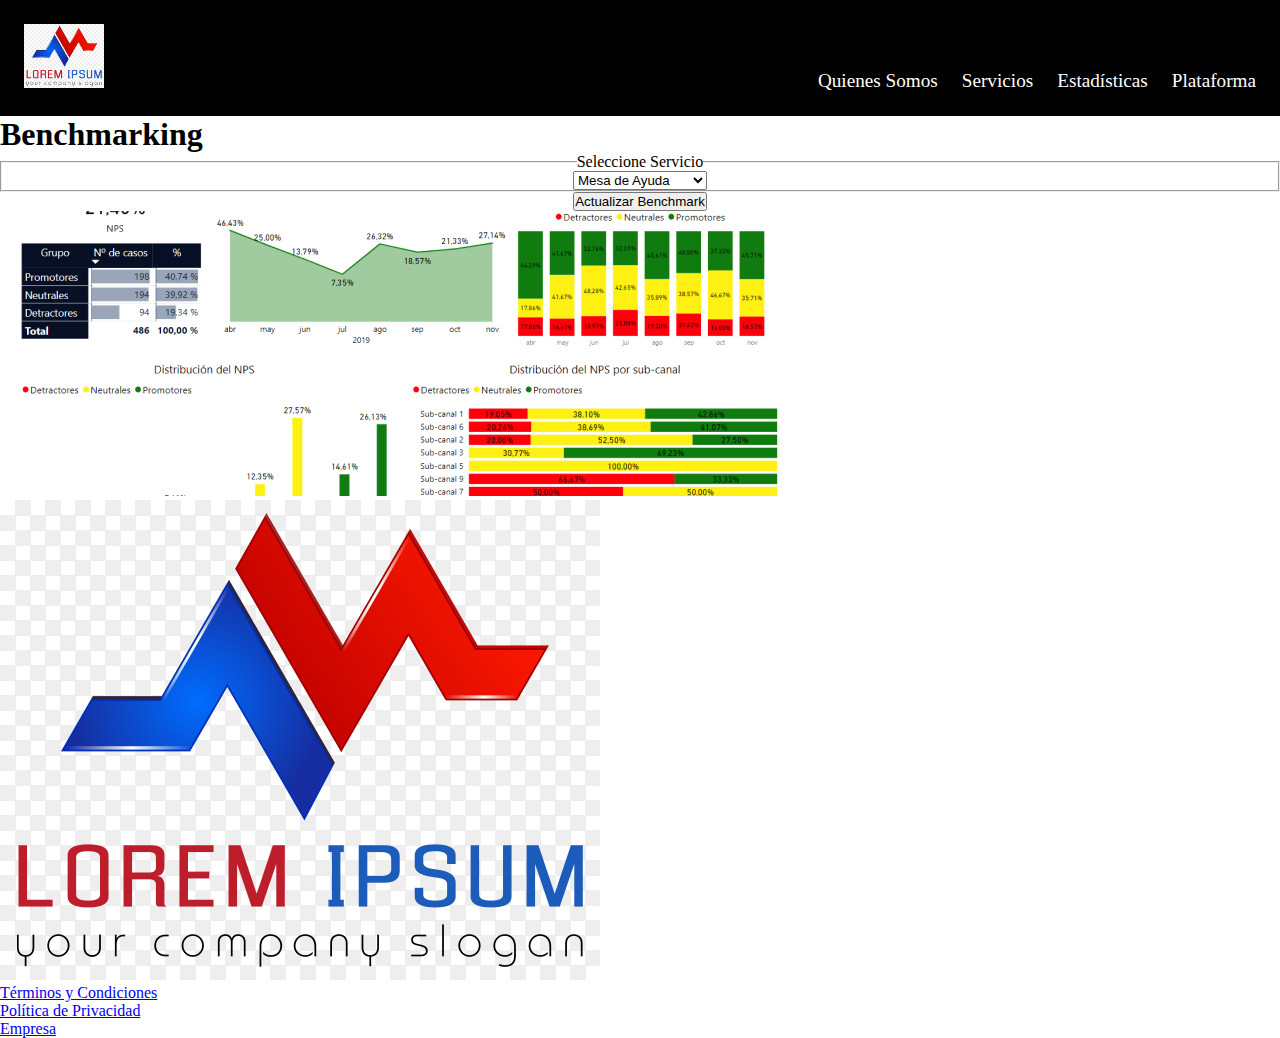
==== views/estadisticas.html @ 82266f2f "actualizacionbarranavegacion" ====
<!DOCTYPE html>
<html lang="es">
<head>
	<meta charset="UTF-8">
	<meta name="viewport" content="width=device-width, initial-scale=1.0">
	<title>Servicios</title>
	<link rel="stylesheet" href="../css/estilo.css">
</head>
<body>

	<header>
		<div>
			<a href="#"><img src="../assets/img/logo.png" alt=""></a>
		</div>
	
		<nav>
			<ul class="navbar">
				<li><a href="./quienes-somos.html">Quienes Somos</a></li>
				<li><a href="./servicios.html">Servicios</a></li>
				<li><a href="#">Estadísticas</a></li>
				<li><a href="./plataforma.html">Plataforma</a></li>	
			</ul>
		</nav>
	</header>
	

    <article>

        <h1>Benchmarking</h1>

        <form action="#" align="center">
            <fieldset>
                <legend>Seleccione Servicio</legend>
                <select name="servicio" id="servicio">
                    <option value="mesa">Mesa de Ayuda</option>
                    <option value="soporte">Soporte en terreno</option>
                    <option value="internet">Internet</option>
                </select>
            </fieldset>
            <input type="submit" value="Actualizar Benchmark">
        </form>
        <img src="../assets/img/benchmarking.png" alt="logo sitio">
    </article>

	<footer class="piepagina">
		<img src="../assets/img/logo.png" alt="logo sitio">
		<nav>
			<ul class="menupie">
				<li><a href="./views/terminosycondiciones.html">Términos y Condiciones</a></li>
				<li><a href="./views/politica.html">Política de Privacidad</a></li>
				<li><a href="./views/empresahtml">Empresa</a></li>
			</ul>
		</nav>
	</footer>

</body>
</html>
---- css/estilo.css ----
*{
    margin: 0;
    padding: 0;
    box-sizing: border-box;
}
/**header**/
header{
    display: flex;
    width: 100%;
	flex-direction: row;
	justify-content: space-between;
	align-items: flex-end;
    background-color: black;
    padding: 1.5rem 1.5rem;
    position: sticky;
    top: 0;
    z-index:40;
}
header div img{ 
    width: 5rem;
}
.navbar{
    display: flex;
	flex-direction: row;
    list-style: none;
    gap: 1.5rem;
  
}
.navbar li a{
    text-decoration: none;
    color: white;
    font-size: 1.2rem;
}


/* regla para usar una font descargada a la pc */
@font-face {
	font-family: 'AnotherDay';
	src: url('../assets/font/AnotherDay.ttf');
}

@font-face {
	font-family: 'Amstagram';
	src: url('../assets/font/Amstagram.ttf');
}
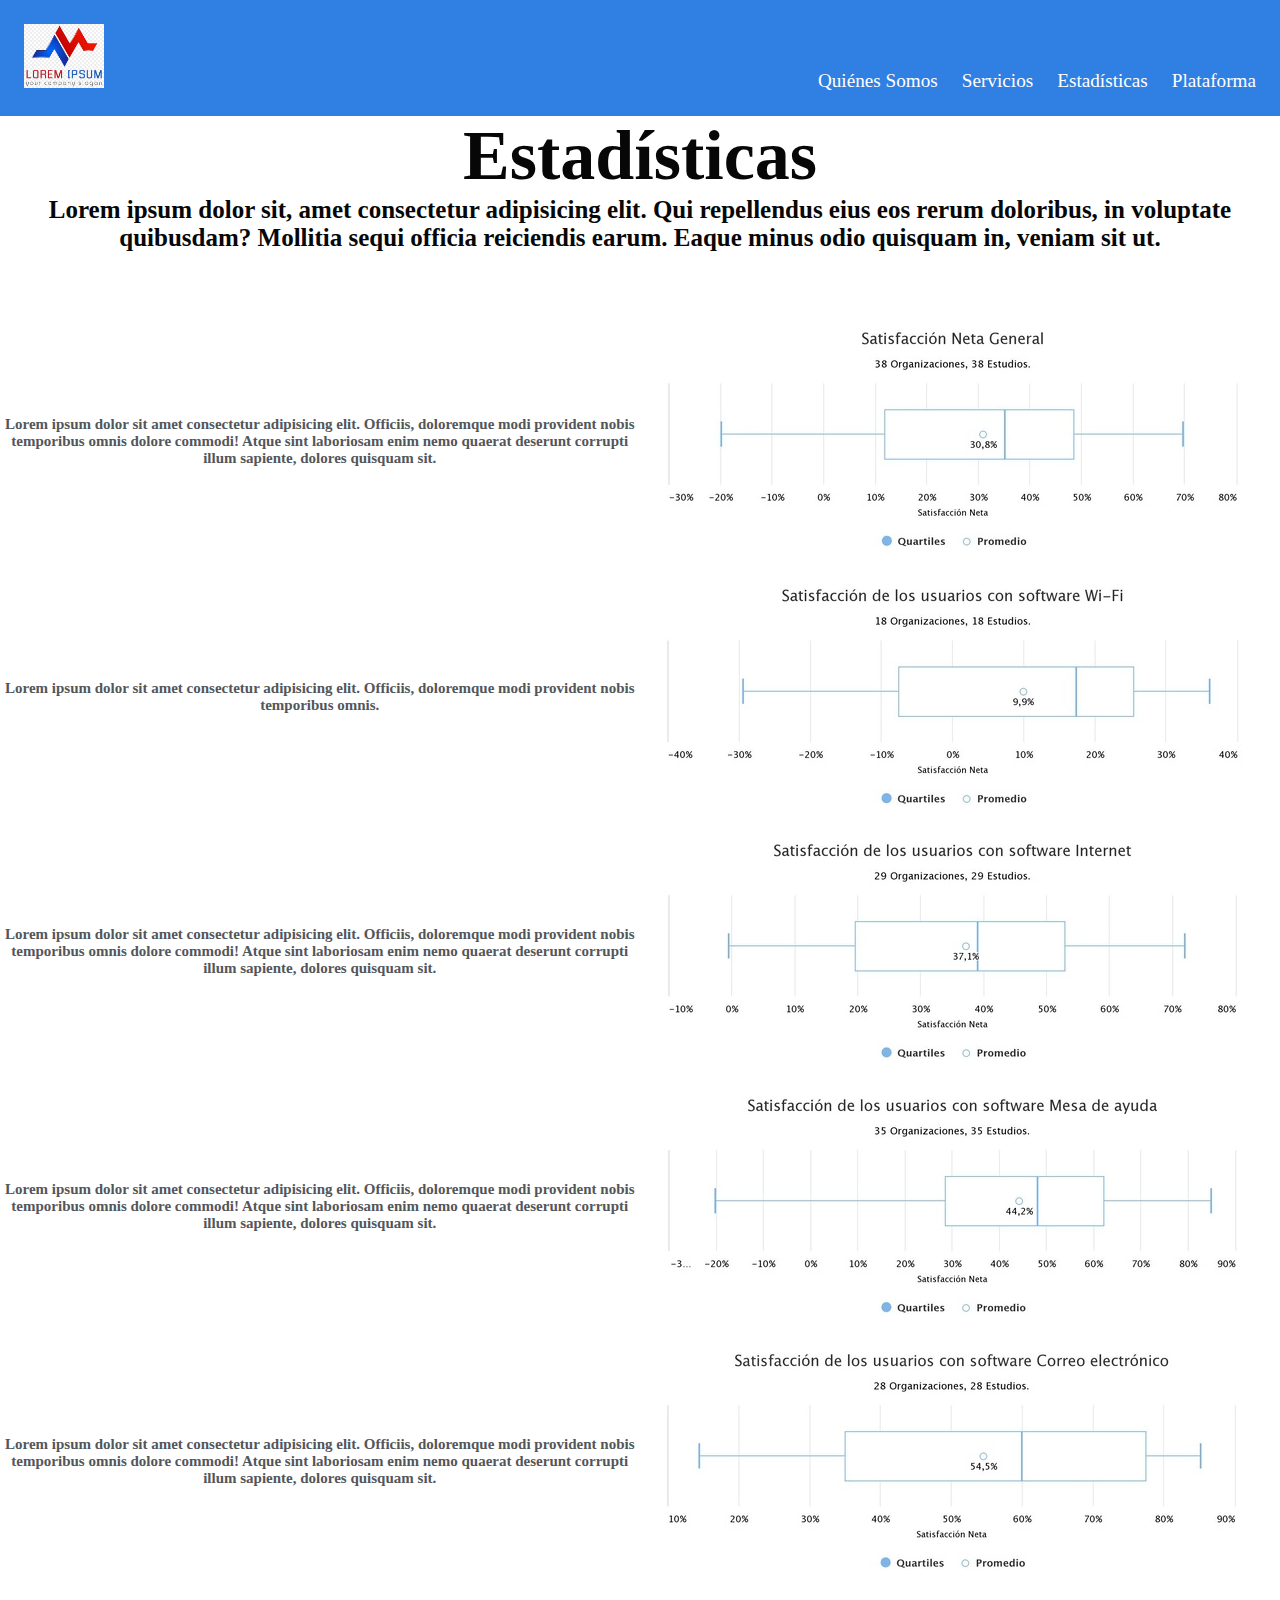
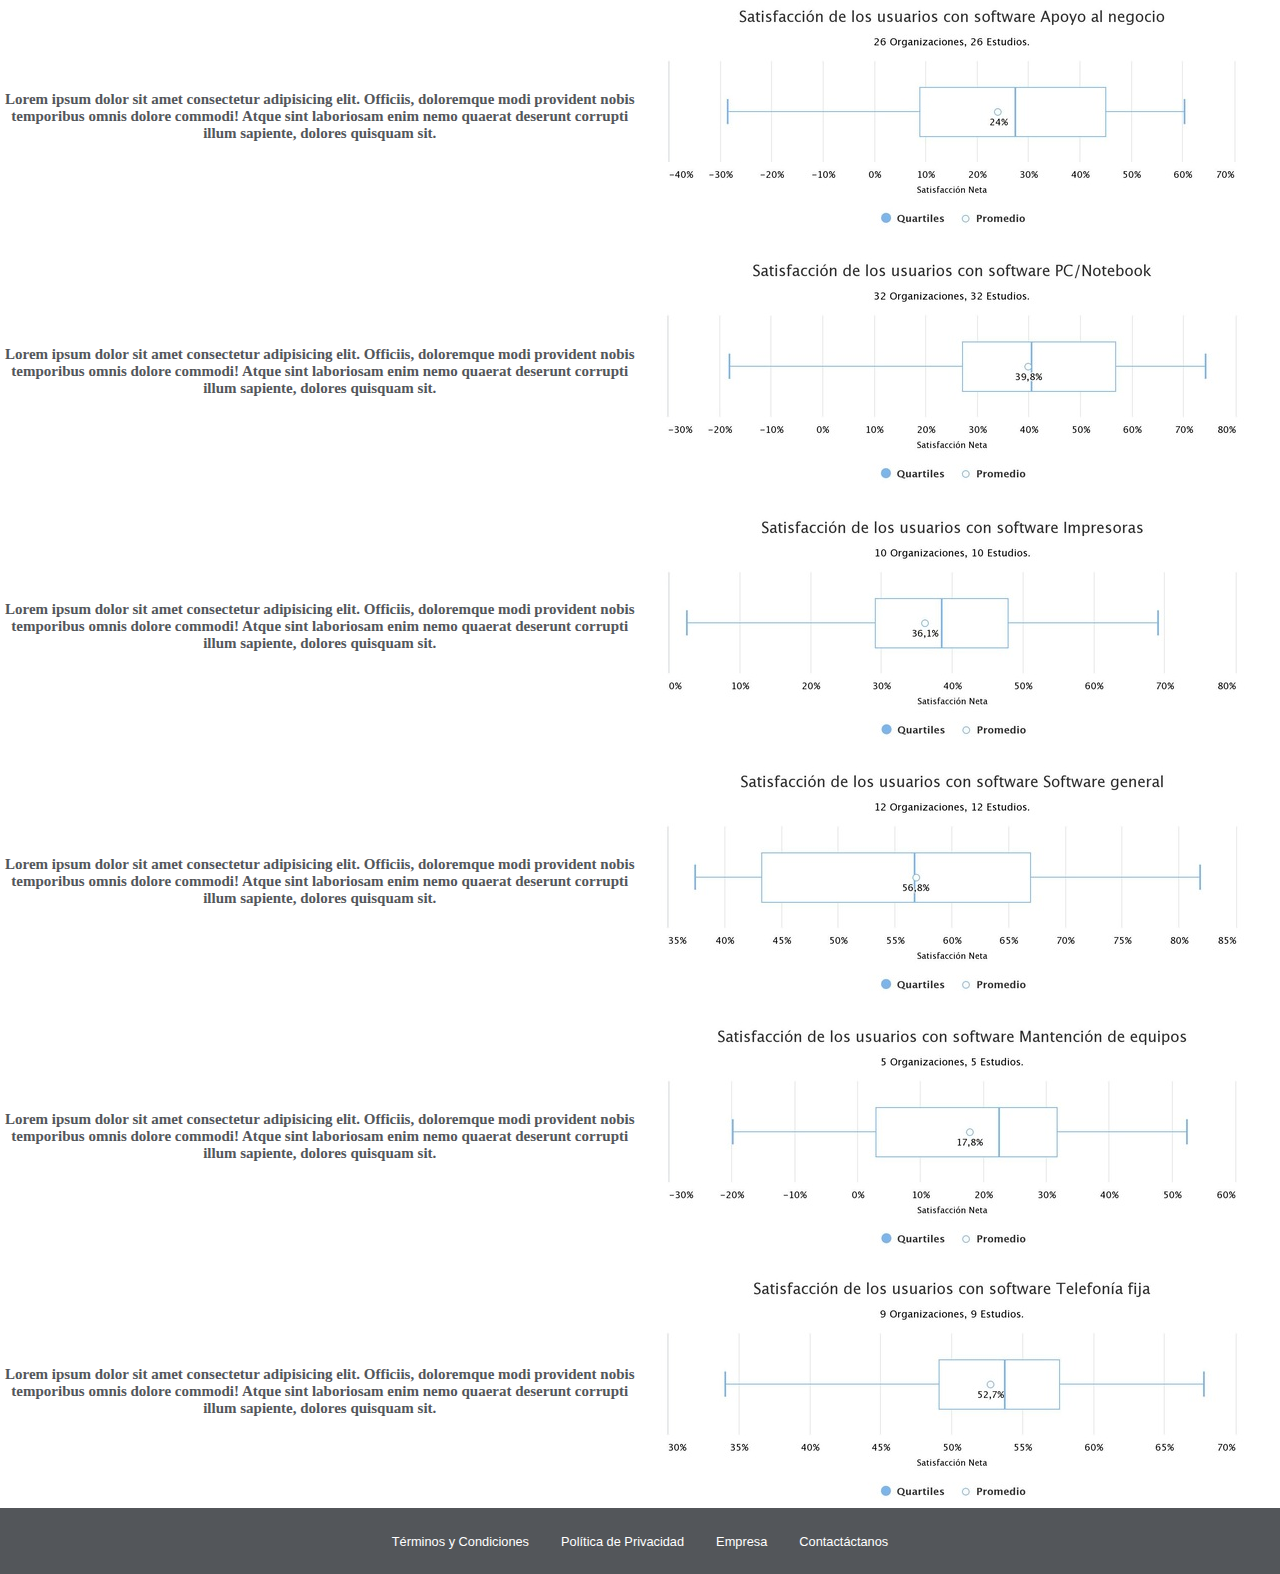
==== commit 45f8f672: "responsive" ====
--- a/views/estadisticas.html
+++ b/views/estadisticas.html
@@ -10,25 +10,119 @@
 
 	<header>
 		<div>
-			<a href="#"><img src="../assets/img/logo.png" alt=""></a>
+			<a href="../index.html"><img src="../assets/img/logo.png" alt=""></a>
 		</div>
-	
+
 		<nav>
 			<ul class="navbar">
-				<li><a href="./quienes-somos.html">Quienes Somos</a></li>
-				<li><a href="./servicios.html">Servicios</a></li>
-				<li><a href="#">Estadísticas</a></li>
-				<li><a href="./plataforma.html">Plataforma</a></li>	
+				<li><a href="./quienes-somos.html">Quiénes Somos</a></li>
+					<li><a href="./servicios.html">Servicios</a></li>
+					<li><a href="#">Estadísticas</a></li>
+					<li><a href="./plataforma.html">Plataforma</a></li>
 			</ul>
 		</nav>
 	</header>
 	
 
-    <article>
+	<main>
+		<h2>Estadísticas</h2>
+		<h3>Lorem ipsum dolor sit, amet consectetur adipisicing elit. Qui repellendus eius eos rerum doloribus, in voluptate quibusdam? Mollitia sequi officia reiciendis earum. Eaque minus odio quisquam in, veniam sit ut.</h3>
+		<br>
+		<br>
+		<br>
+		<br>
+		<div class="main_estadisticas">
+		<section class="section-9"> 
+			<picture>
+				<source media="(max-width: 425px)" srcset="../assets/img/general-425.jpeg">
+				<img src="../assets/img/general.jpeg">	
+			</picture>
+		</section>	
+		<section class="section-11"> 
+			<h4>Lorem ipsum dolor sit amet consectetur adipisicing elit. Officiis, doloremque modi provident nobis temporibus omnis dolore commodi! Atque sint laboriosam enim nemo quaerat deserunt corrupti illum sapiente, dolores quisquam sit.</h4>
+		</section>
+		<section class="section-10">
+			<img src="../assets/img/wifi.jpeg">
+		</section>
+		<section class="section-12"> 
+			<h4>Lorem ipsum dolor sit amet consectetur adipisicing elit. Officiis, doloremque modi provident nobis temporibus omnis.</h4>
+		</section>
+		<section class="section-13">
+			<img src="../assets/img/internet.jpeg">
+		</section>
+		<section class="section-14"> 
+			<h4>Lorem ipsum dolor sit amet consectetur adipisicing elit. Officiis, doloremque modi provident nobis temporibus omnis dolore commodi! Atque sint laboriosam enim nemo quaerat deserunt corrupti illum sapiente, dolores quisquam sit.</h4>
+		</section>
+		<section class="section-15">
+			<img src="../assets/img/mesadeayuda.jpeg">
+		</section>
+		<section class="section-16"> 
+			<h4>Lorem ipsum dolor sit amet consectetur adipisicing elit. Officiis, doloremque modi provident nobis temporibus omnis dolore commodi! Atque sint laboriosam enim nemo quaerat deserunt corrupti illum sapiente, dolores quisquam sit.</h4>
+		</section>
+		<section class="section-17">
+			<img src="../assets/img/correo.jpeg">
+		</section>
+		<section class="section-18"> 
+			<h4>Lorem ipsum dolor sit amet consectetur adipisicing elit. Officiis, doloremque modi provident nobis temporibus omnis dolore commodi! Atque sint laboriosam enim nemo quaerat deserunt corrupti illum sapiente, dolores quisquam sit.</h4>
+		</section>
+		<section class="section-19">
+			<img src="../assets/img/apoyo.jpeg">
+		</section>
+		<section class="section-20"> 
+			<h4>Lorem ipsum dolor sit amet consectetur adipisicing elit. Officiis, doloremque modi provident nobis temporibus omnis dolore commodi! Atque sint laboriosam enim nemo quaerat deserunt corrupti illum sapiente, dolores quisquam sit.</h4>
+		</section>
+		<section class="section-21">
+			<img src="../assets/img/equipo.jpeg">
+		</section>
+		<section class="section-22"> 
+			<h4>Lorem ipsum dolor sit amet consectetur adipisicing elit. Officiis, doloremque modi provident nobis temporibus omnis dolore commodi! Atque sint laboriosam enim nemo quaerat deserunt corrupti illum sapiente, dolores quisquam sit.</h4>
+		</section>
+		<section class="section-23">
+			<img src="../assets/img/impresoras.jpeg">
+		</section>
+		<section class="section-24"> 
+			<h4>Lorem ipsum dolor sit amet consectetur adipisicing elit. Officiis, doloremque modi provident nobis temporibus omnis dolore commodi! Atque sint laboriosam enim nemo quaerat deserunt corrupti illum sapiente, dolores quisquam sit.</h4>
+		</section>
+		<section class="section-25">
+			<img src="../assets/img/software.jpeg">
+		</section>
+		<section class="section-26"> 
+			<h4>Lorem ipsum dolor sit amet consectetur adipisicing elit. Officiis, doloremque modi provident nobis temporibus omnis dolore commodi! Atque sint laboriosam enim nemo quaerat deserunt corrupti illum sapiente, dolores quisquam sit.</h4>
+		</section>
+		<section class="section-27">
+			<img src="../assets/img/mantencion.jpeg">
+		</section>
+		<section class="section-28"> 
+			<h4>Lorem ipsum dolor sit amet consectetur adipisicing elit. Officiis, doloremque modi provident nobis temporibus omnis dolore commodi! Atque sint laboriosam enim nemo quaerat deserunt corrupti illum sapiente, dolores quisquam sit.</h4>
+		</section>
+		<section class="section-29">
+			<img src="../assets/img/telefonia.jpeg">
+		</section>
+		<section class="section-30"> 
+			<h4>Lorem ipsum dolor sit amet consectetur adipisicing elit. Officiis, doloremque modi provident nobis temporibus omnis dolore commodi! Atque sint laboriosam enim nemo quaerat deserunt corrupti illum sapiente, dolores quisquam sit.</h4>
+		</section>
+		</div>
+		<!--
+		<section class="section-3">
+			<h2>Clientes</h2>
+		</section>
+		<section class="section-4">
+			<img src="./assets/img/logoempresa1.svg">
+		</section>
+		<section class="section-5">
+			<img src="./assets/img/logoempresa2.svg">
+		</section>
+		<section class="section-6">
+			<img src="./assets/img/logoempresa3.svg">
+		</section>
+		<section class="section-7">
+			<img src="./assets/img/logoempresa4.svg">
+		</section>
+		<section class="section-8">
+			<img src="./assets/img/logoempresa5.svg">
+		</section>
 
-        <h1>Benchmarking</h1>
-
-        <form action="#" align="center">
+		<form action="#" align="center">
             <fieldset>
                 <legend>Seleccione Servicio</legend>
                 <select name="servicio" id="servicio">
@@ -40,15 +134,16 @@
             <input type="submit" value="Actualizar Benchmark">
         </form>
         <img src="../assets/img/benchmarking.png" alt="logo sitio">
-    </article>
-
-	<footer class="piepagina">
-		<img src="../assets/img/logo.png" alt="logo sitio">
+	-->
+	</main>
+	
+	<footer>
 		<nav>
 			<ul class="menupie">
 				<li><a href="./views/terminosycondiciones.html">Términos y Condiciones</a></li>
 				<li><a href="./views/politica.html">Política de Privacidad</a></li>
-				<li><a href="./views/empresahtml">Empresa</a></li>
+				<li><a href="./views/empresa.html">Empresa</a></li>
+				<li><a href="./views/contactanos.html">Contactáctanos</a></li>
 			</ul>
 		</nav>
 	</footer>
--- a/css/estilo.css
+++ b/css/estilo.css
@@ -4,17 +4,19 @@
     box-sizing: border-box;
 }
 /**header**/
+
+
 header{
     display: flex;
     width: 100%;
 	flex-direction: row;
 	justify-content: space-between;
 	align-items: flex-end;
-    background-color: black;
+    background-color: rgb(48, 127, 226);
     padding: 1.5rem 1.5rem;
     position: sticky;
     top: 0;
-    z-index:40;
+    z-index:2;
 }
 header div img{ 
     width: 5rem;
@@ -30,21 +32,635 @@
     text-decoration: none;
     color: white;
     font-size: 1.2rem;
-}
-
-
-/* regla para usar una font descargada a la pc */
-@font-face {
-	font-family: 'AnotherDay';
-	src: url('../assets/font/AnotherDay.ttf');
-}
-
-@font-face {
-	font-family: 'Amstagram';
-	src: url('../assets/font/Amstagram.ttf');
-}
-
-
-
-
-
+    font-family: 'Gotham';
+}
+
+.navbar li a:hover{
+    color:  rgb(5, 34, 69);
+}
+
+
+.main_index{
+    display: grid;
+    background-color: white;
+    grid-template-columns: repeat(5,1fr);
+    grid-template-rows: repeat(3,1fr);
+    row-gap: 5px;
+    column-gap: 5px;
+    width: 100%;
+    align-items: center;
+}
+
+.main_estadisticas{
+    background-color:white;
+    grid-area:div;
+    display: grid;
+    row-gap: 20px;
+    column-gap: 1px;
+    width: 100%;
+    align-items: right;
+    grid-template-columns: repeat(2,1fr);
+    grid-template-rows: repeat(10,1fr);
+}
+
+h1{
+    font-size: 40px;
+   font-style: oblique;
+   color:slategray;
+   text-align: center;
+}
+
+h2 {
+    font-size: 70px;
+    color: rgb(7, 7, 7);
+    font-style:bold;
+    text-align: center;
+}
+
+h3 {
+    font-size: 25px;
+    color: rgb(7, 7, 7);
+    font-style: oblique,bold;
+    text-align: center;
+}
+
+h4 {
+    font-size: 15px;
+    color: rgb(83, 86, 90);
+    font-style: oblique,bold;
+    text-align: center;
+    text-overflow: hidden;
+}
+
+
+.section-1{
+    grid-column:3/6;
+    grid-row:1/3;
+}
+.section-2{
+    grid-column:1/3;
+    grid-row:1/3;
+    width: 100%;
+    height: 100%;
+    overflow: hidden;
+}
+.section2-img{
+    width: 90%;
+    height: 90%;
+    object-fit: cover;
+}
+
+.section-3{
+    grid-column:3/4;
+    grid-row:3/4;
+}
+
+.section-4{
+    grid-column:1/2;
+    grid-row:4/5;
+    width: 100%;
+    height: 100%;
+}
+
+.section4-img{
+    width: 100%;
+    height: 100%;
+    object-fit: cover;
+}
+
+.section-5{
+    grid-column:2/3;
+    grid-row:4/5;
+    width: 100%;
+    height: 100%;
+}
+
+.section5-img{
+    width: 100%;
+    height: 100%;
+    object-fit: cover;
+}
+
+.section-6{
+    grid-column:3/4;
+    grid-row:4/5;
+    width: 100%;
+    height: 100%;
+}
+
+.section6-img{
+    width: 100%;
+    height: 100%;
+    object-fit: cover;
+}
+
+.section-7{
+    grid-column:4/5;
+    grid-row:4/5;
+    width: 100%;
+    height: 100%;
+}
+
+.section7-img{
+    width: 100%;
+    height: 100%;
+    object-fit: cover;
+}
+
+.section-8{
+    grid-column:5/6;
+    grid-row:4/5;
+    width: 100%;
+    height: 100%;
+}
+
+.section8-img{
+    width: 100%;
+    height: 100%;
+    object-fit: cover;
+}
+
+
+.section-9{
+    grid-column:2/3;
+    grid-row:1/2;
+    width: 100%;
+    height: 100%;
+    display: flex;
+    align-items: center;
+    justify-content: center;
+}
+
+.section9-img{
+    width: 20px;
+    height: 100%;
+}
+
+.section-10{
+    grid-column:2/3;
+    grid-row:2/3;
+    width: 100%;
+    height: 100%;
+    display: flex;
+    align-items: center;
+    justify-content: center;
+}
+
+.section10-img{
+    width: 100%;
+    height: 100%;
+}
+
+.section-11{
+    grid-column: 1/2;
+    grid-row:1/2;
+    display: flex;
+    align-items: center;
+}
+
+.section-12{
+    grid-column: 1/2;
+    grid-row:2/3;
+    display: flex;
+    align-items: center;
+}
+
+.section-13{
+    grid-column:2/3;
+    grid-row:3/4;
+    width: 100%;
+    height: 100%;
+    display: flex;
+    align-items: center;
+    justify-content: center;
+}
+
+.section13-img{
+    width: 100%;
+    height: 100%;
+}
+
+.section-14{
+    grid-column: 1/2;
+    grid-row:3/4;
+    display: flex;
+    align-items: center;
+}
+
+.section-15{
+    grid-column:2/3;
+    grid-row:4/5;
+    width: 100%;
+    height: 100%;
+    display: flex;
+    align-items: center;
+    justify-content: center;
+}
+
+.section15-img{
+    width: 100%;
+    height: 100%;
+}
+
+.section-16{
+    grid-column: 1/2;
+    grid-row:4/5;
+    display: flex;
+    align-items: center;
+}
+
+.section-17{
+    grid-column:2/3;
+    grid-row:5/6;
+    width: 100%;
+    height: 100%;
+    display: flex;
+    align-items: center;
+    justify-content: center;
+}
+
+.section17-img{
+    width: 100%;
+    height: 100%;
+}
+
+.section-18{
+    grid-column: 1/2;
+    grid-row:5/6;
+    display: flex;
+    align-items: center;
+}
+
+.section-19{
+    grid-column:2/3;
+    grid-row:6/7;
+    width: 100%;
+    height: 100%;
+    display: flex;
+    align-items: center;
+    justify-content: center;
+}
+
+.section19-img{
+    width: 100%;
+    height: 100%;
+}
+
+.section-20{
+    grid-column: 1/2;
+    grid-row:6/7;
+    display: flex;
+    align-items: center;
+}
+
+.section-21{
+    grid-column:2/3;
+    grid-row:7/8;
+    width: 100%;
+    height: 100%;
+    display: flex;
+    align-items: center;
+    justify-content: center;
+}
+
+.section21-img{
+    width: 100%;
+    height: 100%;
+}
+
+.section-22{
+    grid-column: 1/2;
+    grid-row:7/8;
+    display: flex;
+    align-items: center;
+}
+
+
+.section-23{
+    grid-column:2/3;
+    grid-row:8/9;
+    width: 100%;
+    height: 100%;
+    display: flex;
+    align-items: center;
+    justify-content: center;
+}
+
+.section23-img{
+    width: 100%;
+    height: 100%;
+}
+
+.section-24{
+    grid-column: 1/2;
+    grid-row:8/9;
+    display: flex;
+    align-items: center;
+}
+
+.section-25{
+    grid-column:2/3;
+    grid-row:9/10;
+    width: 100%;
+    height: 100%;
+    display: flex;
+    align-items: center;
+    justify-content: center;
+}
+
+.section25-img{
+    width: 100%;
+    height: 100%;
+}
+
+.section-26{
+    grid-column: 1/2;
+    grid-row:9/10;
+    display: flex;
+    align-items: center;
+}
+
+.section-27{
+    grid-column:2/3;
+    grid-row:10/11;
+    width: 100%;
+    height: 100%;
+    display: flex;
+    align-items: center;
+    justify-content: center;
+}
+
+.section27-img{
+    width: 100%;
+    height: 100%;
+}
+
+.section-28{
+    grid-column: 1/2;
+    grid-row:10/11;
+    display: flex;
+    align-items: center;
+}
+
+.section-29{
+    grid-column:2/3;
+    grid-row:11/12;
+    width: 100%;
+    height: 100%;
+    display: flex;
+    align-items: center;
+    justify-content: center;
+}
+
+.section29-img{
+    width: 100%;
+    height: 100%;
+}
+
+.section-30{
+    grid-column: 1/2;
+    grid-row:11/12;
+    display: flex;
+    align-items: center;
+}
+
+footer{
+    display: flex;
+    width: 100%;
+	flex-direction: row;
+    align-items: center;
+	justify-content: center;
+    background-color: rgb(83, 86, 90);
+    padding: 1.5rem 1.5rem;
+    top: 0;
+}
+
+.menupie{
+    display: flex;
+	flex-direction: center;
+    list-style: none;
+    gap: 2rem;
+  
+}
+.menupie li a{
+    text-decoration: none;
+    color: white;
+    font-size: 0.8rem;
+    font-family: 'Gotham', sans-serif;
+}
+
+.menupie li a:hover{
+    color: rgb(41, 42, 43);
+}
+
+
+
+@media(max-width:768px){
+    header{
+        flex-direction: column;
+        align-items: center;
+        justify-content: center;
+        width: auto;
+    }
+    .main-index{
+        grid-template-columns: repeat(2,1fr);
+    }
+    .section-1{
+        grid-column:2/3;
+        grid-row:1/2;
+    }
+    .section-2{
+        grid-column:1/2;
+        grid-row:1/2;
+    }
+
+    .section-3{
+        display: none;
+    }
+    .section-4{
+        display: none;
+    }
+    .section-5{
+        display: none;
+    }
+    .section-6{
+        display: none;
+    }
+    .section-7{
+        display: none;
+    }
+    .section-8{
+        display: none;
+    }
+    .main_estadisticas{
+        grid-template-columns: repeat(1,1fr);
+        grid-template-rows: repeat(16,1fr);
+    }
+    .section-9{
+        grid-column:1/2;
+        grid-row:2/3;
+    }
+    .section-11{
+        grid-column:1/2;
+        grid-row:1/2;
+    }
+    .section-10{
+        grid-column:1/2;
+        grid-row:4/5;
+    }
+    .section-12{
+        grid-column:1/2;
+        grid-row:3/4;
+    }
+    .section-13{
+        grid-column:1/2;
+        grid-row:6/7;
+    }
+    .section-14{
+        grid-column:1/2;
+        grid-row:5/6;
+    }
+    .section-15{
+        grid-column:1/2;
+        grid-row:8/9;
+    }
+    .section-16{
+        grid-column:1/2;
+        grid-row:7/8;
+    }
+    .section-17{
+        grid-column:1/2;
+        grid-row:10/11;
+    }
+    .section-18{
+        grid-column:1/2;
+        grid-row:9/10;
+    }
+    .section-19{
+        grid-column:1/2;
+        grid-row:12/13;
+    }
+    .section-20{
+        grid-column:1/2;
+        grid-row:11/12;
+    }
+    .section-21{
+        grid-column:1/2;
+        grid-row:14/15;
+    }
+    .section-22{
+        grid-column:1/2;
+        grid-row:13/14;
+    }
+    .section-23{
+        grid-column:1/2;
+        grid-row:16/17;
+    }
+    .section-24{
+        grid-column:1/2;
+        grid-row:15/16;
+    }
+    .section-25{
+        display: none;
+    }
+    .section-26{
+        display: none;
+    }
+    .section-27{
+        display: none;
+    }
+    .section-28{
+        display: none;
+    }
+    .section-29{
+        display: none;
+    }
+    .section-30{
+        display: none;
+    }
+
+}
+
+@media(max-width:425px){
+   
+    h2{
+        font-size: 50px;
+        width: 100%;
+    }
+    h3{
+        font-size: 20px;
+    }
+    .navbar{
+    flex-direction: column;    
+    align-items: center;
+    justify-content: center;
+    padding-top: 15px;
+   }
+
+   .main-index{
+   grid-template-columns: repeat(1,1fr); 
+   grid-template-rows: repeat(8,1fr);
+   }
+   .section-7{
+    display: block;
+   }
+
+   .main_estadisticas{
+        grid-template-rows: repeat(6,1fr);
+   }
+   .section-9{
+    grid-column:1/2;
+    grid-row:1/2;
+   }
+   .section-10{
+    grid-column:1/2;
+    grid-row:2/3;
+   }
+   .section-13{
+    grid-column:1/2;
+    grid-row:3/4;
+   }
+   .section-15{
+    grid-column:1/2;
+    grid-row:4/5;
+   }
+   .section-17{
+    grid-column:1/2;
+    grid-row:5/6;
+   }
+   .section-19{
+    grid-column:1/2;
+    grid-row:6/7;
+   }
+   .section-11{
+    display: none;
+   }
+   .section-12{
+    display: none;
+   }
+   .section-14{
+    display: none;
+   }
+   .section-16{
+    display: none;
+   }
+   .section-18{
+    display: none;
+   }
+   .section-20{
+    display: none;
+   }
+   .section-21{
+    display: none;
+   }
+   .section-22{
+    display: none;
+   }
+   .section-23{
+    display: none;
+   }
+   .section-24{
+    display: none;
+   }
+
+}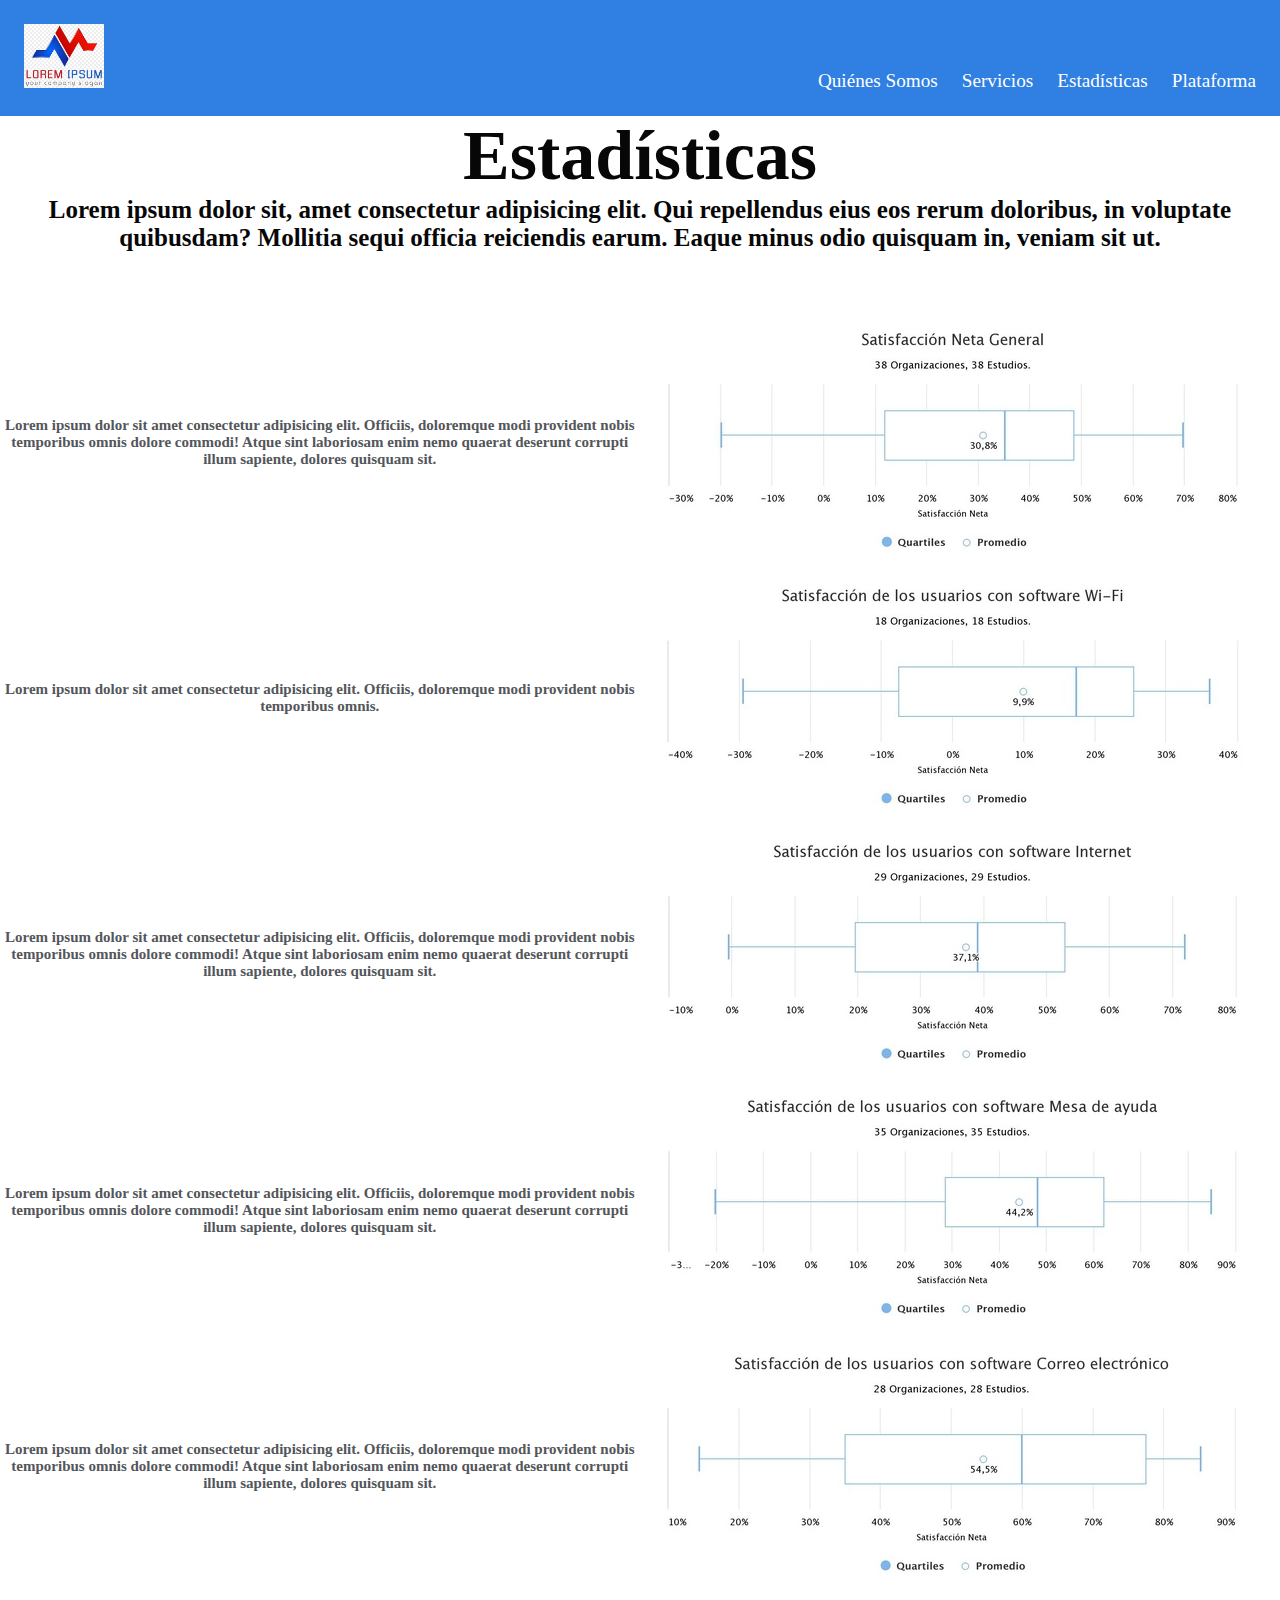
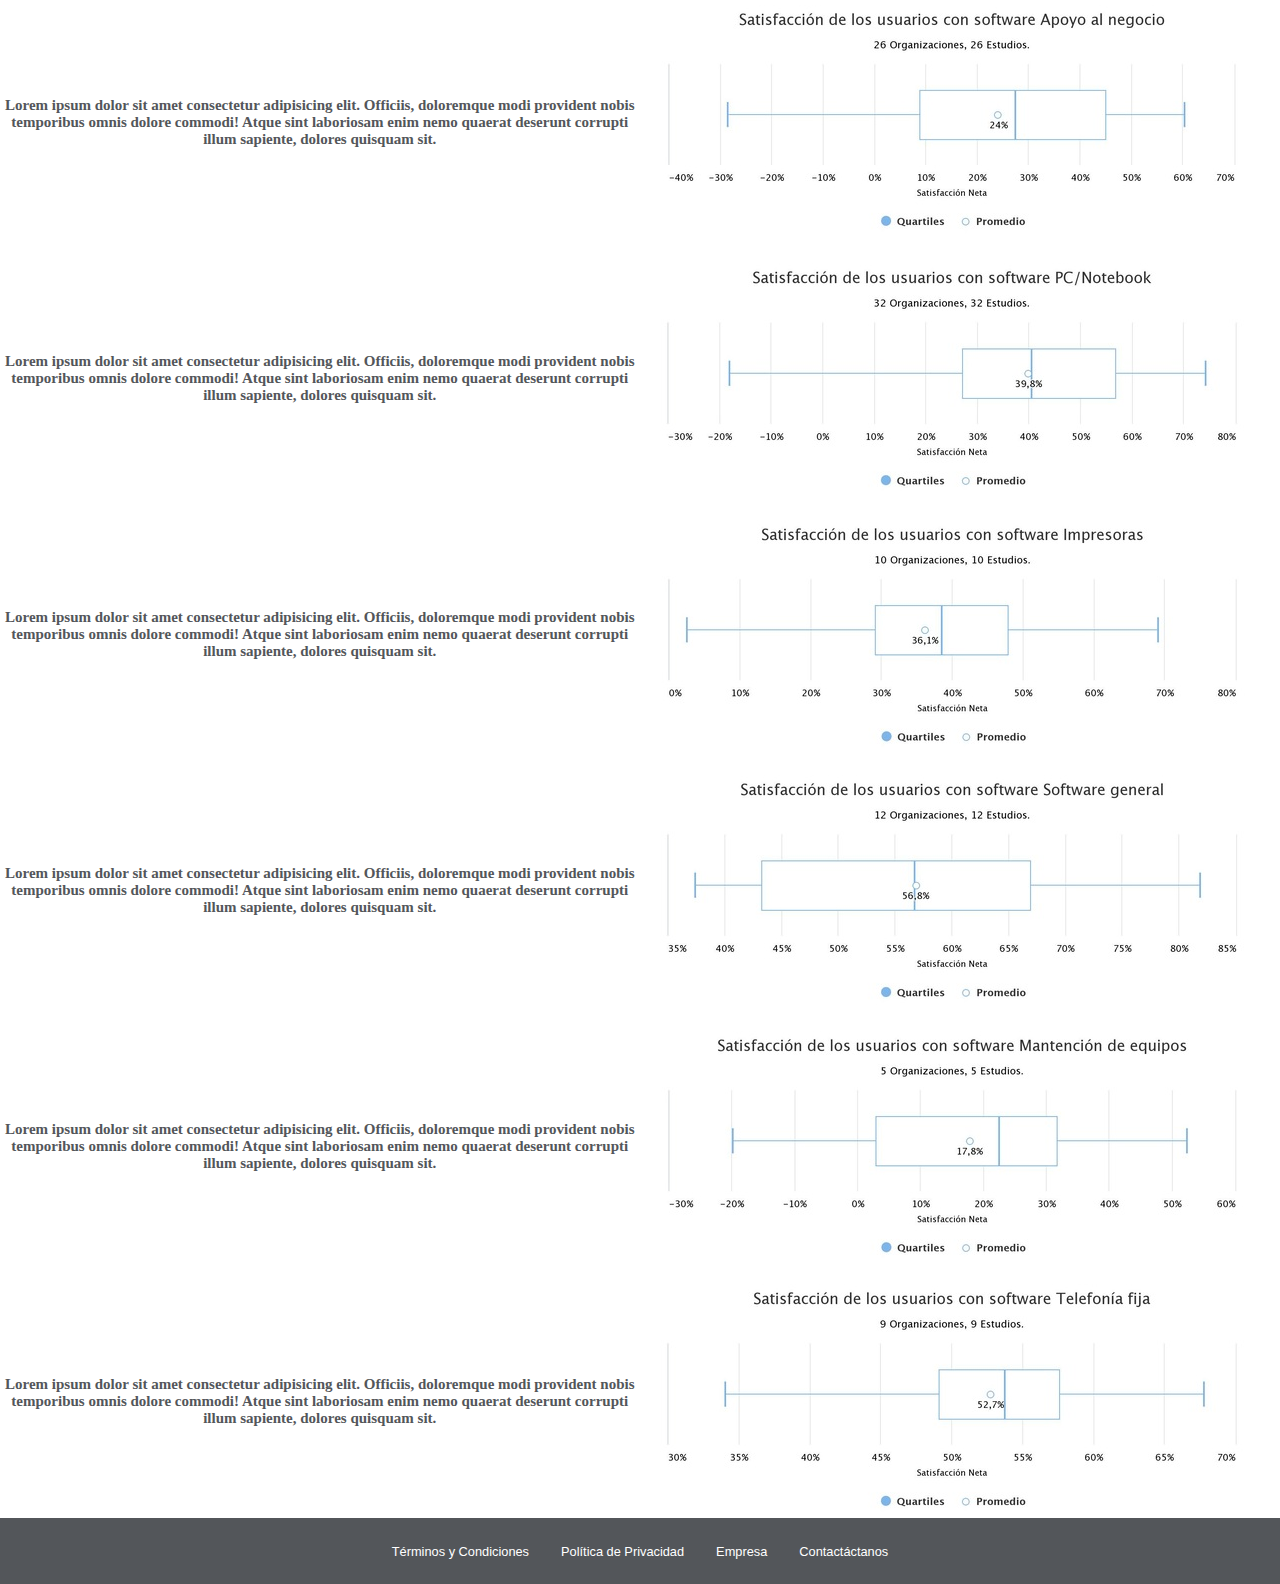
==== commit b2573c6f: "test-responsive" ====
--- a/views/estadisticas.html
+++ b/views/estadisticas.html
@@ -42,31 +42,46 @@
 			<h4>Lorem ipsum dolor sit amet consectetur adipisicing elit. Officiis, doloremque modi provident nobis temporibus omnis dolore commodi! Atque sint laboriosam enim nemo quaerat deserunt corrupti illum sapiente, dolores quisquam sit.</h4>
 		</section>
 		<section class="section-10">
-			<img src="../assets/img/wifi.jpeg">
+			<picture>
+				<source media="(max-width: 425px)" srcset="../assets/img/wifi-425.jpeg">
+				<img src="../assets/img/wifi.jpeg">
+		</picture>
 		</section>
 		<section class="section-12"> 
 			<h4>Lorem ipsum dolor sit amet consectetur adipisicing elit. Officiis, doloremque modi provident nobis temporibus omnis.</h4>
 		</section>
 		<section class="section-13">
-			<img src="../assets/img/internet.jpeg">
+			<picture>
+				<source media="(max-width: 425px)" srcset="../assets/img/internet-425.jpeg">
+				<img src="../assets/img/internet.jpeg">
+			</picture>
 		</section>
 		<section class="section-14"> 
 			<h4>Lorem ipsum dolor sit amet consectetur adipisicing elit. Officiis, doloremque modi provident nobis temporibus omnis dolore commodi! Atque sint laboriosam enim nemo quaerat deserunt corrupti illum sapiente, dolores quisquam sit.</h4>
 		</section>
 		<section class="section-15">
-			<img src="../assets/img/mesadeayuda.jpeg">
+			<picture>
+				<source media="(max-width: 425px)" srcset="../assets/img/mesadeayuda-425.jpeg">
+				<img src="../assets/img/mesadeayuda.jpeg">
+			</picture>
 		</section>
 		<section class="section-16"> 
 			<h4>Lorem ipsum dolor sit amet consectetur adipisicing elit. Officiis, doloremque modi provident nobis temporibus omnis dolore commodi! Atque sint laboriosam enim nemo quaerat deserunt corrupti illum sapiente, dolores quisquam sit.</h4>
 		</section>
 		<section class="section-17">
-			<img src="../assets/img/correo.jpeg">
+			<picture>
+				<source media="(max-width: 425px)" srcset="../assets/img/correo-425.jpeg">
+				<img src="../assets/img/correo.jpeg">
+			</picture>
 		</section>
 		<section class="section-18"> 
 			<h4>Lorem ipsum dolor sit amet consectetur adipisicing elit. Officiis, doloremque modi provident nobis temporibus omnis dolore commodi! Atque sint laboriosam enim nemo quaerat deserunt corrupti illum sapiente, dolores quisquam sit.</h4>
 		</section>
 		<section class="section-19">
-			<img src="../assets/img/apoyo.jpeg">
+			<picture>
+				<source media="(max-width: 425px)" srcset="../assets/img/apoyo-425.jpeg">
+				<img src="../assets/img/apoyo.jpeg">
+			</picture>
 		</section>
 		<section class="section-20"> 
 			<h4>Lorem ipsum dolor sit amet consectetur adipisicing elit. Officiis, doloremque modi provident nobis temporibus omnis dolore commodi! Atque sint laboriosam enim nemo quaerat deserunt corrupti illum sapiente, dolores quisquam sit.</h4>
--- a/css/estilo.css
+++ b/css/estilo.css
@@ -105,8 +105,8 @@
     overflow: hidden;
 }
 .section2-img{
-    width: 90%;
-    height: 90%;
+    width: 100%;
+    height: 100%;
     object-fit: cover;
 }
 
@@ -462,16 +462,22 @@
         justify-content: center;
         width: auto;
     }
+
+    h2{
+        font-size: 60px;
+    }
+    h3{
+        font-size: 20px;
+    }
     .main-index{
-        grid-template-columns: repeat(2,1fr);
+        grid-template-rows: repeat(2,1fr);
     }
     .section-1{
-        grid-column:2/3;
         grid-row:1/2;
     }
     .section-2{
-        grid-column:1/2;
-        grid-row:1/2;
+        grid-row:2/3;
+        width: 100%;
     }
 
     .section-3{
@@ -582,13 +588,15 @@
 }
 
 @media(max-width:425px){
-   
+    
+    h1{
+        font-size: 20px;
+    }
     h2{
         font-size: 50px;
-        width: 100%;
     }
     h3{
-        font-size: 20px;
+        font-size: 15px;
     }
     .navbar{
     flex-direction: column;    
@@ -599,7 +607,11 @@
 
    .main-index{
    grid-template-columns: repeat(1,1fr); 
-   grid-template-rows: repeat(8,1fr);
+   grid-template-rows: repeat(1,1fr);
+   }
+
+   .section-2{
+       display: none; 
    }
    .section-7{
     display: block;
@@ -607,6 +619,8 @@
 
    .main_estadisticas{
         grid-template-rows: repeat(6,1fr);
+        align-items: left;
+        overflow: hidden;
    }
    .section-9{
     grid-column:1/2;
